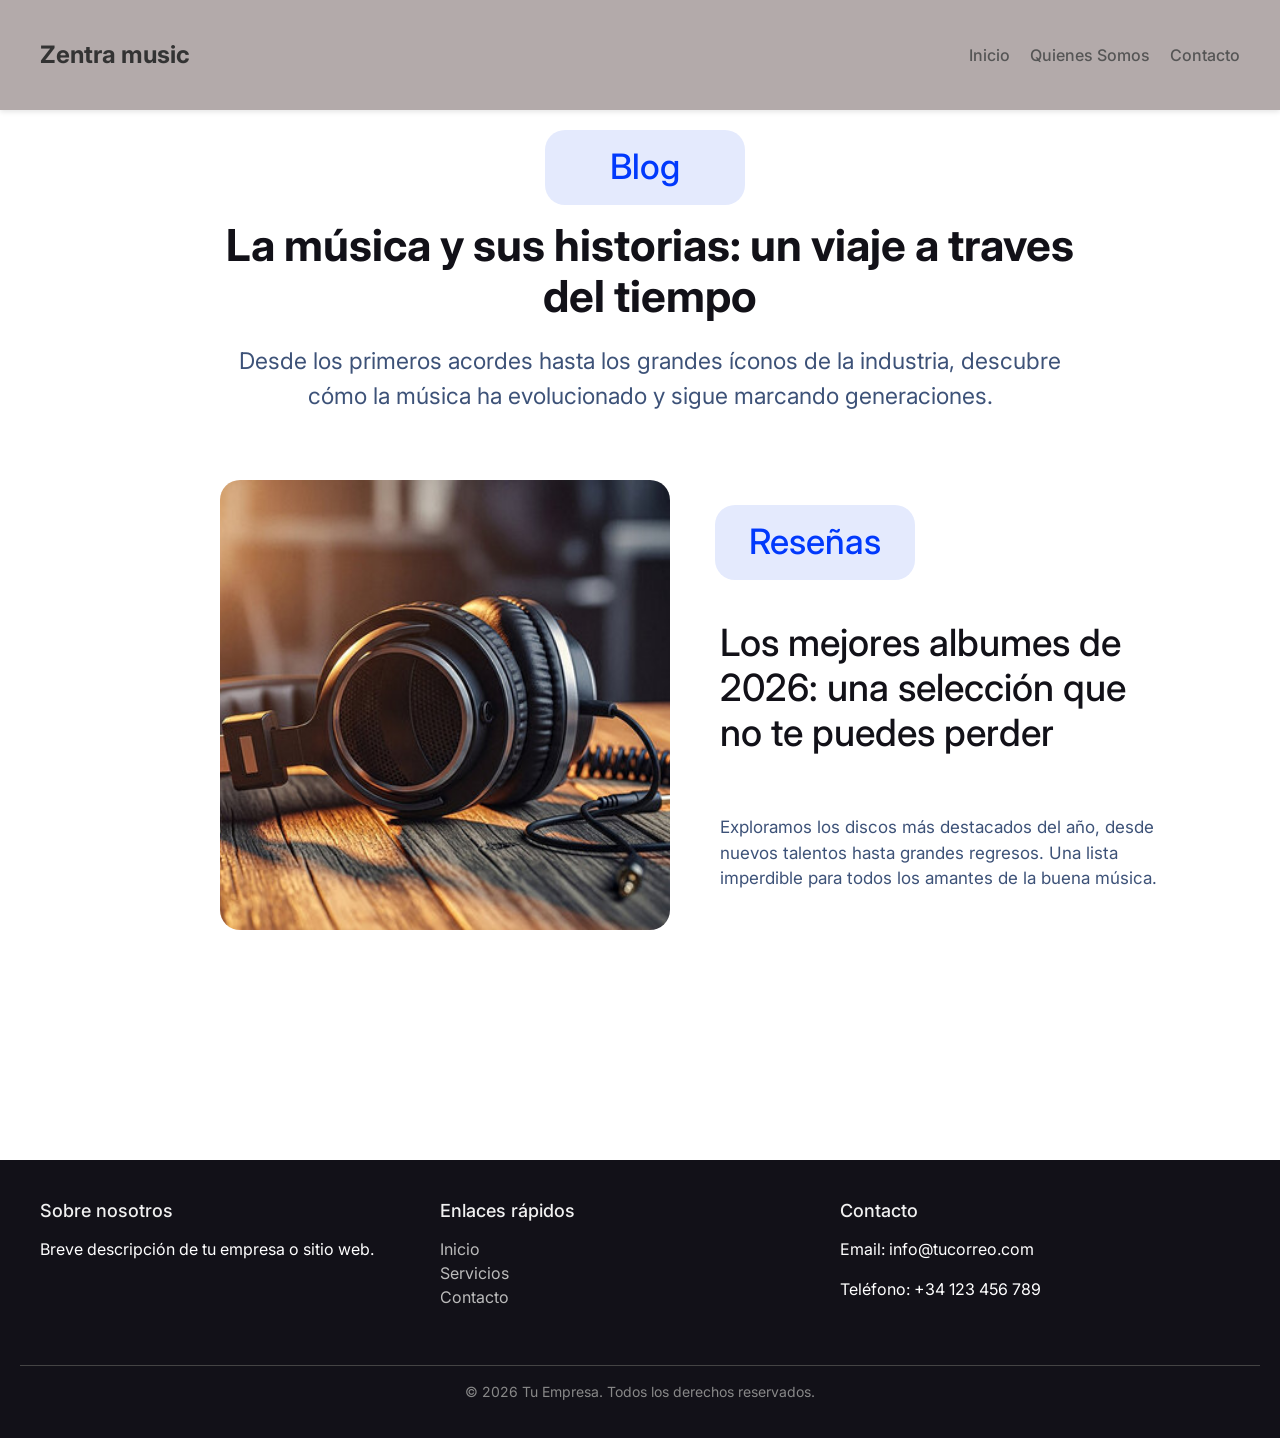
==== src/index.html @ 202de36f "introduciendo boostrap" ====
<!DOCTYPE html>
<html lang="en">

<head>
  <meta charset="UTF-8">
  <meta name="viewport" content="width=device-width, initial-scale=1.0">
  <title>Document</title>
  <link href="https://cdn.jsdelivr.net/npm/bootstrap@5.3.8/dist/css/bootstrap.min.css" rel="stylesheet" integrity="sha384-sRIl4kxILFvY47J16cr9ZwB07vP4J8+LH7qKQnuqkuIAvNWLzeN8tE5YBujZqJLB" crossorigin="anonymous">
  <link rel="stylesheet" href="style.css">
  <!-- Google Fonts: Inter -->
  <link rel="preconnect" href="https://fonts.googleapis.com">
  <link rel="preconnect" href="https://fonts.gstatic.com" crossorigin>
  <link href="https://fonts.googleapis.com/css2?family=Inter:wght@400;500;600;700&display=swap" rel="stylesheet">
  
</head>

<body>


  <!-- <div id="header-placeholder"></div> -->
  <header class="site-header">
    <div class="header-container">
      <div class="logo">
        <a href="index.html">Zentra music</a>
      </div>
      <nav class="navigation">
        <ul id="header">
          <li><a href="index.html#home">Inicio</a></li>
          <li><a href="about-us.html">Quienes Somos</a></li>
          <li><a href="contact-us.html">Contacto</a></li>
        </ul>
      </nav>
    </div>
  </header>

  <!-- inicio -->
  <section id="home" class="inicio">
    <div id="up">
      <div id="blog">
        <h1 id="texto-blog"> Blog </h1>
      </div>

      <h1 id="titulo"> La música y sus historias: un viaje a traves del tiempo </h1>

      <p id="parrafo"> Desde los primeros acordes hasta los grandes íconos de la industria,
        descubre cómo la música ha evolucionado y sigue marcando generaciones. </p>
    </div>

    <div id="down">
      <img id="imagen" src="./assets/360_F_1642717765_LyTvblUQvEtFKji3pUsdiWYncj1e74c2.jpg" alt="">
      <div id="right">
        <div id="resenas">
          <h1 id="texto-resenas"> Reseñas </h1>
        </div>
        <h1 id="titulo2"> Los mejores albumes de 2026: una selección que no te puedes perder </h1>
        <p id="parrafo2"> Exploramos los discos más destacados del año, desde nuevos talentos hasta grandes
          regresos. Una lista imperdible para todos los amantes de la buena música. </p>
      </div>
    </div>
  </section>


  <!-- fin de inicio -->



  <!-- 
        <div id="content-placeholder"></div>

        <div id="footer-placeholder"></div> -->

  <!-- footer -->
  <footer class="site-footer">
    <div class="footer-container">
      <div class="footer-col">
        <h3>Sobre nosotros</h3>
        <p>Breve descripción de tu empresa o sitio web.</p>
      </div>
      <div class="footer-col">
        <h3>Enlaces rápidos</h3>
        <ul>
          <li><a href="#">Inicio</a></li>
          <li><a href="#">Servicios</a></li>
          <li><a href="#">Contacto</a></li>
        </ul>
      </div>
      <div class="footer-col">
        <h3>Contacto</h3>
        <p>Email: info@tucorreo.com</p>
        <p>Teléfono: +34 123 456 789</p>
      </div>
    </div>
    <div class="footer-bottom">
      <p>&copy; 2026 Tu Empresa. Todos los derechos reservados.</p>
    </div>
  </footer>



  <script src="https://cdn.jsdelivr.net/npm/bootstrap@5.3.8/dist/js/bootstrap.bundle.min.js" integrity="sha384-FKyoEForCGlyvwx9Hj09JcYn3nv7wiPVlz7YYwJrWVcXK/BmnVDxM+D2scQbITxI" crossorigin="anonymous"></script>
  <script src="script.js"></script>
</body>

</html>
---- src/style.css ----
/* Reset general y tipografía */
* {
  box-sizing: border-box;
  margin: 0;
  padding: 0;
  font-family: 'Inter', -apple-system, BlinkMacSystemFont, "Segoe UI", Roboto, sans-serif;
}



/* Estilos para el pie de página */
.site-footer {
  background-color: #121118;
  color: #fff;
  padding: 40px 20px 20px;
}

.footer-container {
  display: flex;
  flex-wrap: wrap;
  justify-content: space-between;
  max-width: 1200px;
  margin: 0 auto;
}

.footer-col {
  flex: 1;
  min-width: 250px;
  margin-bottom: 20px;
}

.footer-col h3 {
  font-size: 18px;
  margin-bottom: 15px;
  color: #f1f1f1;
}

.footer-col ul {
  list-style: none;
  padding: 0;
}

.footer-col ul li a {
  color: #bbb;
  text-decoration: none;
}

.footer-col ul li a:hover {
  color: #fff;
}

.footer-bottom {
  text-align: center;
  border-top: 1px solid #444;
  margin-top: 20px;
  padding-top: 15px;
  font-size: 14px;
  color: #888;
}



/* Estilos para el encabezado */
.site-header {
  position: fixed;
  background-color: #b3aaaa;
  box-shadow: 0 2px 5px rgba(0, 0, 0, 0.1);
  padding: 15px 20px;
  position: sticky;
  top: 0;
  z-index: 1000;
}

.header-container {
  display: flex;
  justify-content: space-between;
  align-items: center;
  max-width: 1200px;
  margin: 0 auto;
}

.logo a {
  font-size: 24px;
  font-weight: bold;
  color: #333;
  text-decoration: none;
}

.navigation ul {
  display: flex;
  list-style: none;
  margin: 0;
  padding: 0;
  gap: 20px;
}

.navigation ul li a {
  color: #555;
  text-decoration: none;
  font-size: 16px;
  font-weight: 500;
  transition: color 0.3s;
}

.navigation ul li a:hover {
  color: #007bff;
  /* Color azul al pasar el cursor */
}

#header {
  display: flex;
  justify-content: center;
  align-items: center;
  height: 80px;
}

/* Estilos base del cuerpo */
body {
  background-color: #ffffff;
  color: #121118;
  margin: 0;

}


.logo-img {
  width: 500px;
  max-width: 100%;
  margin-bottom: 1rem;
}


.quienes-somos-container {
  max-width: 800px;
  margin: 0 auto;
  text-align: center;
  /* Tono retro suave, acotado a esta página */
  color: #332211;
}


.descripcion-grupo {
  font-size: 1.1rem;
  line-height: 1.6;
  color: #554433;
  margin-bottom: 2.5rem;
}


.team-grid {
  display: grid;
  grid-template-columns: repeat(2, 1fr);
  /* Dos columnas (dos arriba, dos abajo) */
  gap: 2rem;
  text-align: left;
  margin-bottom: 120px;
}


.miembro-card {
  background: #ffffff;
  padding: 1.5rem;
  border-radius: 8px;
  border: 2px solid #332211;
  box-shadow: 4px 4px 0px #332211;
  /* Estilo retro con sombra sólida */
  text-align: center;
}


.avatar-iniciales {
  width: 90px;
  height: 90px;
  border-radius: 50%;
  background: #294DEB;
  color: white;
  display: flex;
  align-items: center;
  justify-content: center;
  font-size: 2rem;
  font-weight: bold;
  margin: 0 auto 1rem;
  border: 2px solid #332211;
}

.miembro-card h3 {
  margin: 0.5rem 0;
  color: #332211;
}

.miembro-card p {
  font-size: 0.9rem;
  color: #665544;
  line-height: 1.4;
}

/* estilos del inicio */
/* Ya no hace falta */
/* .inicio {
  margin-bottom: 0;
} */

#up {
  position: relative;
  top: 50px;
  left: 200px;
  width: 900px;
  height: 500px;
  background-color: none;
  padding-left: 20px;
  padding-right: 20px;
  padding-top: 20px;

}

#blog {
  background-color: rgb(228, 234, 253);
  width: 200px;
  height: 75px;
  position: relative;
  left: 325px;
  border-radius: 20px;
  margin-bottom: 100px;
  margin-top: -50px;
}

#texto-blog {
  font-size: 35px;
  text-align: center;
  color: rgb(1, 57, 252);
  padding-top: 15px;
}


#titulo {
  font-size: clamp(2rem, 5vw, 44px);
  line-height: 1.15;
  font-weight: 700;
  text-align: center;
  margin-top: -85px;
  padding-bottom: 100px;
}

#parrafo {
  font-size: 23px;
  text-align: center;
  color: rgb(61, 82, 120);
  margin-top: -85px;
}

#down {
  position: relative;
  top: -200px;
  left: 200px;
  width: 1000px;
  height: 500px;
  background-color: none;
  padding-left: 20px;
  padding-right: 20px;
  padding-top: 20px;
  margin-top: 50px;
}

#imagen {
  width: 450px;
  height: 450px;
  /* La imagen original es 661x360 (panoramica): sin object-fit se
     deformaria al forzar el cuadro a 450x450. cover la recorta sin
     deformar y mantiene el tamano del bloque. */
  object-fit: cover;
  object-position: center;
  border-radius: 20px;
}

#right {
  background-color: none;
  width: 450px;
  height: 450px;
  margin-left: 500px;
  margin-top: -425px;
  border: 0%;
  padding: 0%;
}

#resenas {
  margin-bottom: 40px;
  margin-left: -30px;
  background-color: rgb(228, 234, 253);
  width: 200px;
  height: 75px;
  position: relative;
  left: 25px;
  border-radius: 20px;
  border: 0px;
}

#texto-resenas {
  font-size: 35px;
  text-align: center;
  color: rgb(1, 57, 252);
  padding-top: 15px;
}

#titulo2 {
  margin-bottom: 40px;
  text-align: left;
  font-size: 37.5px;
  margin-top: 5px;
  padding-bottom: 50px;
  border: 0px;

}

#parrafo2 {
  text-align: left;
  font-size: 17px;
  color: rgb(61, 82, 120);
  margin-top: -30px;
  border: 0px;
}
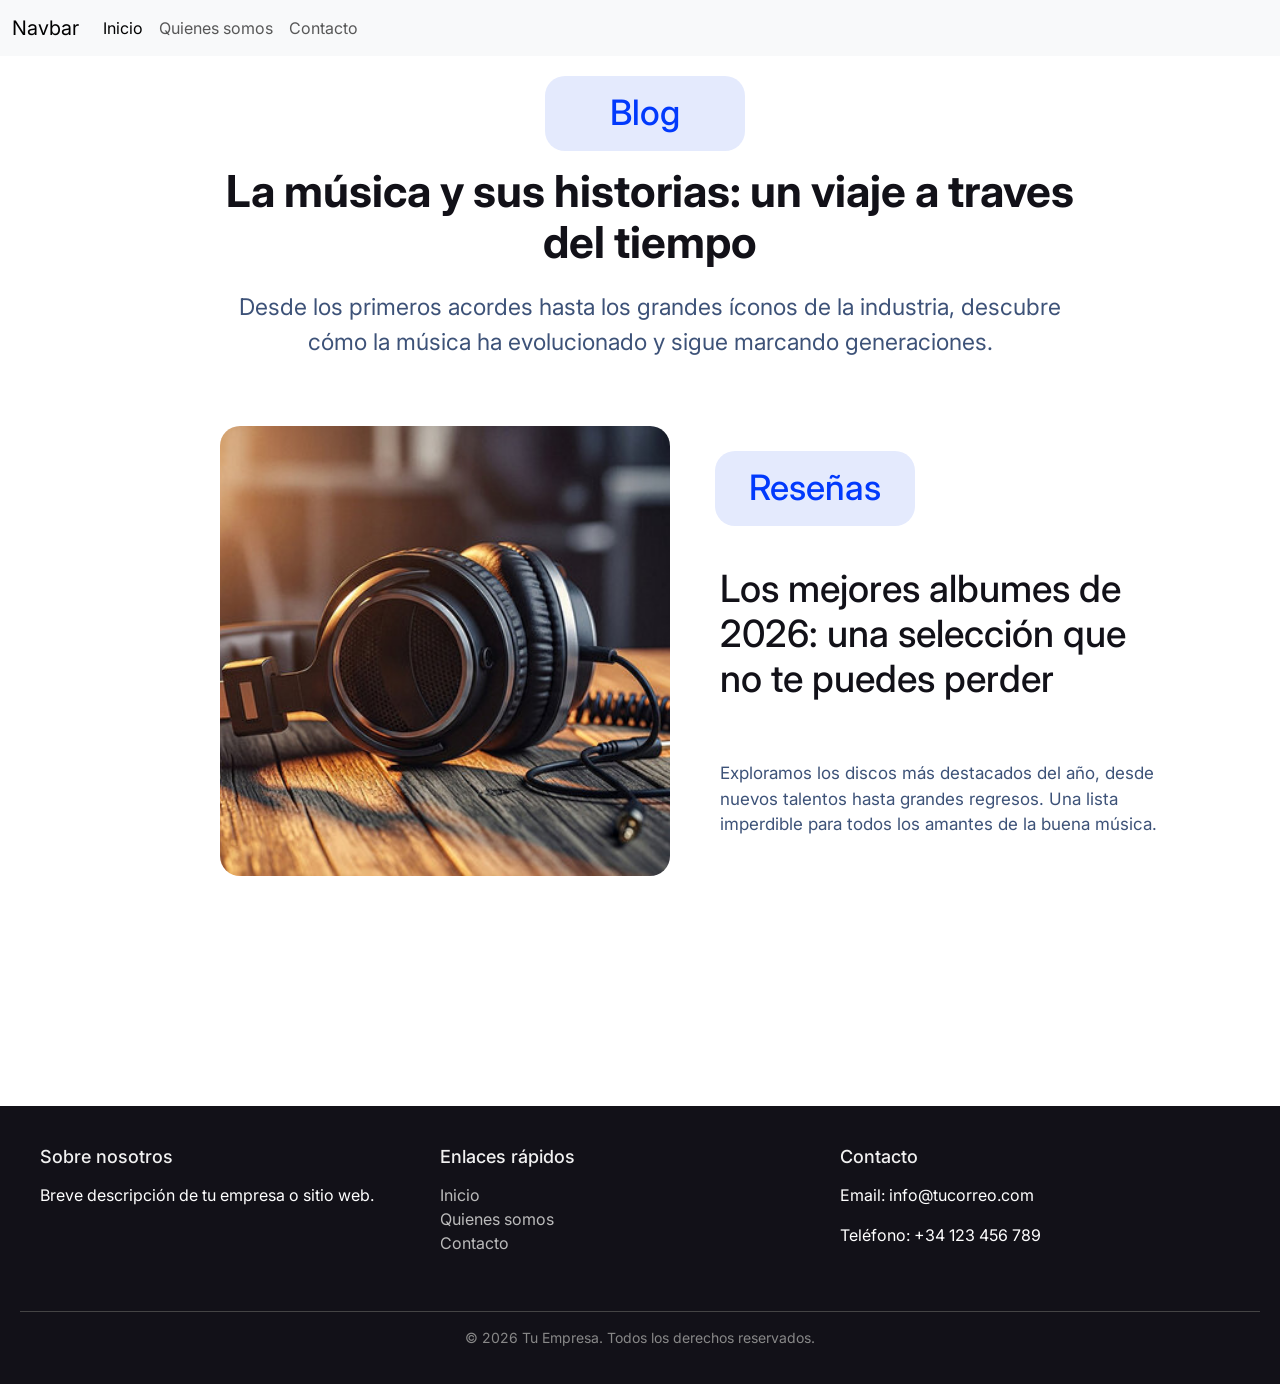
==== commit 929976ba: "implemenato el header con boostrap" ====
--- a/src/index.html
+++ b/src/index.html
@@ -5,33 +5,46 @@
   <meta charset="UTF-8">
   <meta name="viewport" content="width=device-width, initial-scale=1.0">
   <title>Document</title>
-  <link href="https://cdn.jsdelivr.net/npm/bootstrap@5.3.8/dist/css/bootstrap.min.css" rel="stylesheet" integrity="sha384-sRIl4kxILFvY47J16cr9ZwB07vP4J8+LH7qKQnuqkuIAvNWLzeN8tE5YBujZqJLB" crossorigin="anonymous">
+  <link href="https://cdn.jsdelivr.net/npm/bootstrap@5.3.8/dist/css/bootstrap.min.css" rel="stylesheet"
+    integrity="sha384-sRIl4kxILFvY47J16cr9ZwB07vP4J8+LH7qKQnuqkuIAvNWLzeN8tE5YBujZqJLB" crossorigin="anonymous">
   <link rel="stylesheet" href="style.css">
   <!-- Google Fonts: Inter -->
   <link rel="preconnect" href="https://fonts.googleapis.com">
   <link rel="preconnect" href="https://fonts.gstatic.com" crossorigin>
   <link href="https://fonts.googleapis.com/css2?family=Inter:wght@400;500;600;700&display=swap" rel="stylesheet">
-  
+
 </head>
 
 <body>
 
+  <header>
+    <nav class="navbar navbar-expand-lg bg-body-tertiary">
+      <div class="container-fluid">
+        <a class="navbar-brand" href="#">Navbar</a>
+        <button class="navbar-toggler" type="button" data-bs-toggle="collapse" data-bs-target="#navbarSupportedContent"
+          aria-controls="navbarSupportedContent" aria-expanded="false" aria-label="Toggle navigation">
+          <span class="navbar-toggler-icon"></span>
+        </button>
+        <div class="collapse navbar-collapse" id="navbarSupportedContent">
+          <ul class="navbar-nav me-auto mb-2 mb-lg-0">
+            <li class="nav-item">
+              <a class="nav-link active" aria-current="page" href="#">Inicio</a>
+            </li>
+            <li class="nav-item">
+              <a class="nav-link" href="#">Quienes somos</a>
+            </li>
+            <li class="nav-item">
+              <a class="nav-link" href="#">Contacto</a>
+            </li>  
+          </ul>
+        </div>
+      </div>
+    </nav>
+  </header>
 
-  <!-- <div id="header-placeholder"></div> -->
-  <header class="site-header">
-    <div class="header-container">
-      <div class="logo">
-        <a href="index.html">Zentra music</a>
-      </div>
-      <nav class="navigation">
-        <ul id="header">
-          <li><a href="index.html#home">Inicio</a></li>
-          <li><a href="about-us.html">Quienes Somos</a></li>
-          <li><a href="contact-us.html">Contacto</a></li>
-        </ul>
-      </nav>
-    </div>
-  </header>
+
+
+
 
   <!-- inicio -->
   <section id="home" class="inicio">
@@ -80,7 +93,7 @@
         <h3>Enlaces rápidos</h3>
         <ul>
           <li><a href="#">Inicio</a></li>
-          <li><a href="#">Servicios</a></li>
+          <li><a href="#">Quienes somos</a></li>
           <li><a href="#">Contacto</a></li>
         </ul>
       </div>
@@ -97,7 +110,9 @@
 
 
 
-  <script src="https://cdn.jsdelivr.net/npm/bootstrap@5.3.8/dist/js/bootstrap.bundle.min.js" integrity="sha384-FKyoEForCGlyvwx9Hj09JcYn3nv7wiPVlz7YYwJrWVcXK/BmnVDxM+D2scQbITxI" crossorigin="anonymous"></script>
+  <script src="https://cdn.jsdelivr.net/npm/bootstrap@5.3.8/dist/js/bootstrap.bundle.min.js"
+    integrity="sha384-FKyoEForCGlyvwx9Hj09JcYn3nv7wiPVlz7YYwJrWVcXK/BmnVDxM+D2scQbITxI"
+    crossorigin="anonymous"></script>
   <script src="script.js"></script>
 </body>
 
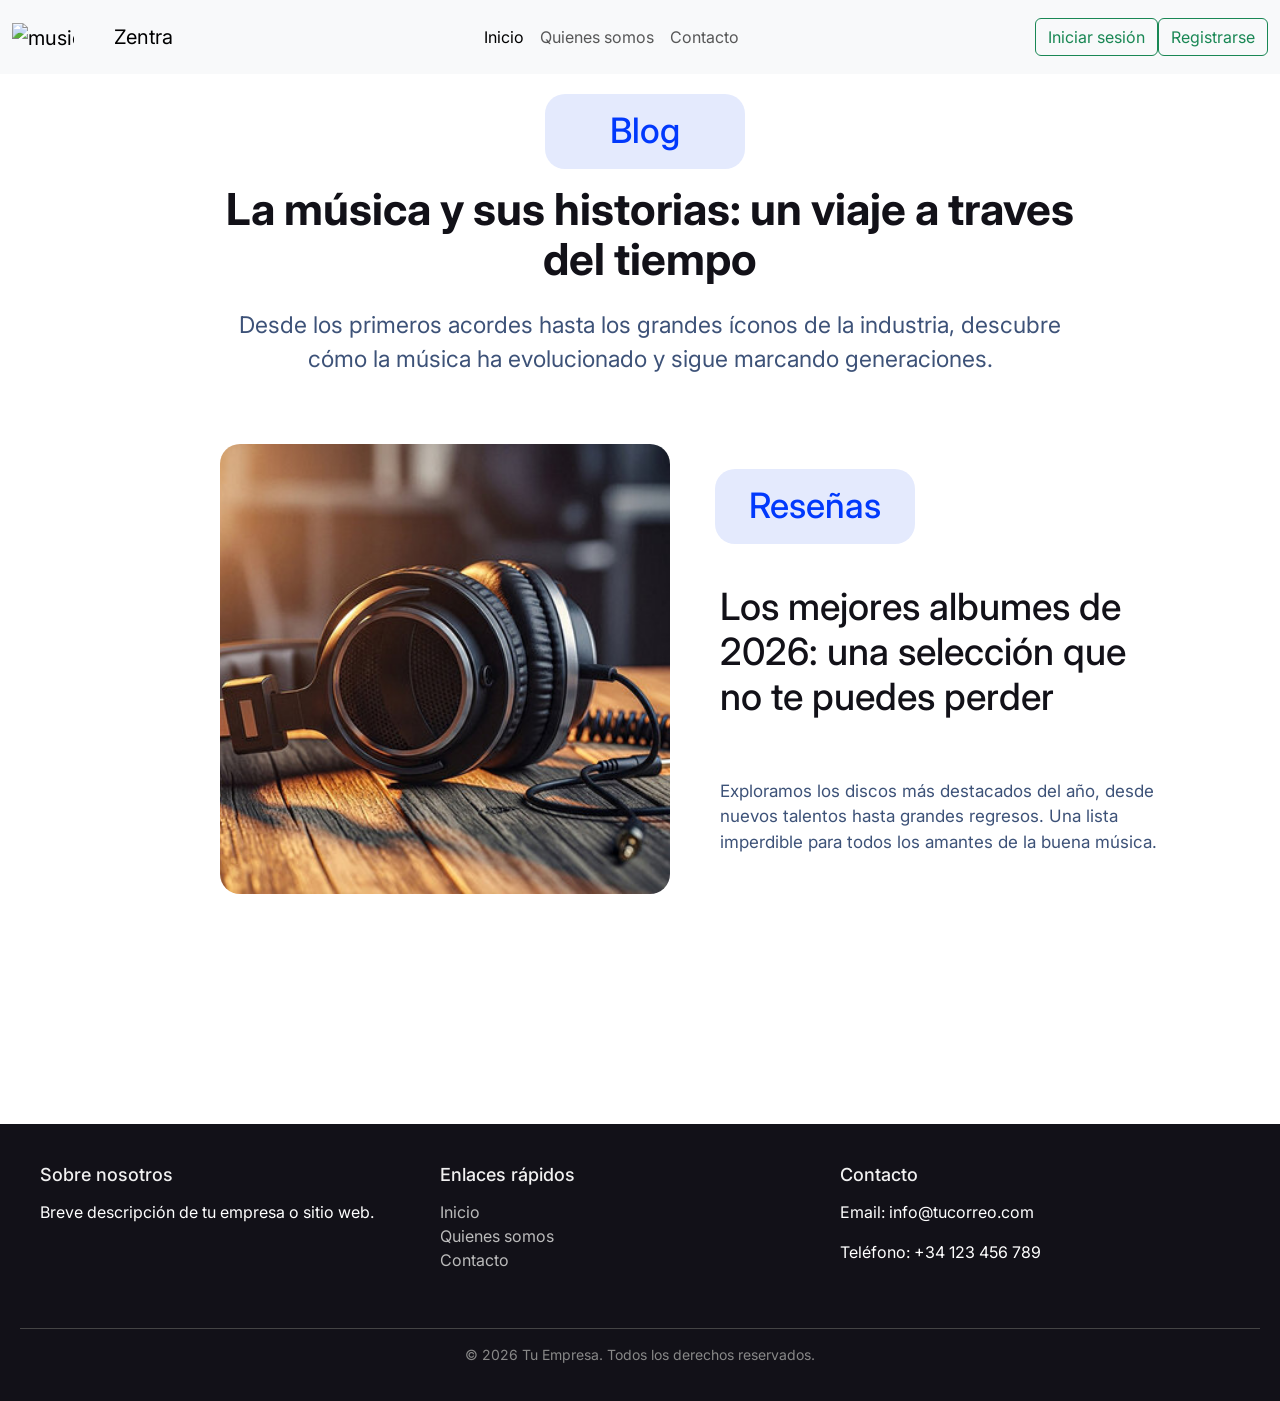
==== commit 91e06124: "insertando imagenes y tambien centrando inicio/quienes somos y contacto" ====
--- a/src/index.html
+++ b/src/index.html
@@ -19,24 +19,39 @@
 
   <header>
     <nav class="navbar navbar-expand-lg bg-body-tertiary">
+      <div>
+        <nav class="navbar bg-body-tertiary">
+          <div class="container">
+            <a class="navbar-brand" href="index.html">
+              <img src="https://cdn-icons-png.flaticon.com/128/727/727218.png" alt="music" width="30" height="24">
+            </a>
+          </div>
+        </nav>
+      </div>
       <div class="container-fluid">
-        <a class="navbar-brand" href="#">Navbar</a>
+        <a class="navbar-brand" href="index.html">Zentra</a>
         <button class="navbar-toggler" type="button" data-bs-toggle="collapse" data-bs-target="#navbarSupportedContent"
           aria-controls="navbarSupportedContent" aria-expanded="false" aria-label="Toggle navigation">
           <span class="navbar-toggler-icon"></span>
         </button>
         <div class="collapse navbar-collapse" id="navbarSupportedContent">
-          <ul class="navbar-nav me-auto mb-2 mb-lg-0">
+          <ul class="navbar-nav mx-auto mb-2 mb-lg-0">
             <li class="nav-item">
-              <a class="nav-link active" aria-current="page" href="#">Inicio</a>
+              <a class="nav-link active" aria-current="page" href="index.html">Inicio</a>
             </li>
             <li class="nav-item">
-              <a class="nav-link" href="#">Quienes somos</a>
+              <a class="nav-link" href="about-us.html">Quienes somos</a>
             </li>
             <li class="nav-item">
-              <a class="nav-link" href="#">Contacto</a>
-            </li>  
+              <a class="nav-link" href="contact-us.html">Contacto</a>
+            </li>
           </ul>
+        </div>
+        <div class="d-flex">
+          <button class="btn btn-outline-success" type="submit">Iniciar sesión</button>
+        </div>
+        <div class="d-flex">
+          <button class="btn btn-outline-success" type="submit">Registrarse</button>
         </div>
       </div>
     </nav>
@@ -92,9 +107,9 @@
       <div class="footer-col">
         <h3>Enlaces rápidos</h3>
         <ul>
-          <li><a href="#">Inicio</a></li>
-          <li><a href="#">Quienes somos</a></li>
-          <li><a href="#">Contacto</a></li>
+          <li><a href="index.html">Inicio</a></li>
+          <li><a href="about-us.html">Quienes somos</a></li>
+          <li><a href="contact-us.html">Contacto</a></li>
         </ul>
       </div>
       <div class="footer-col">
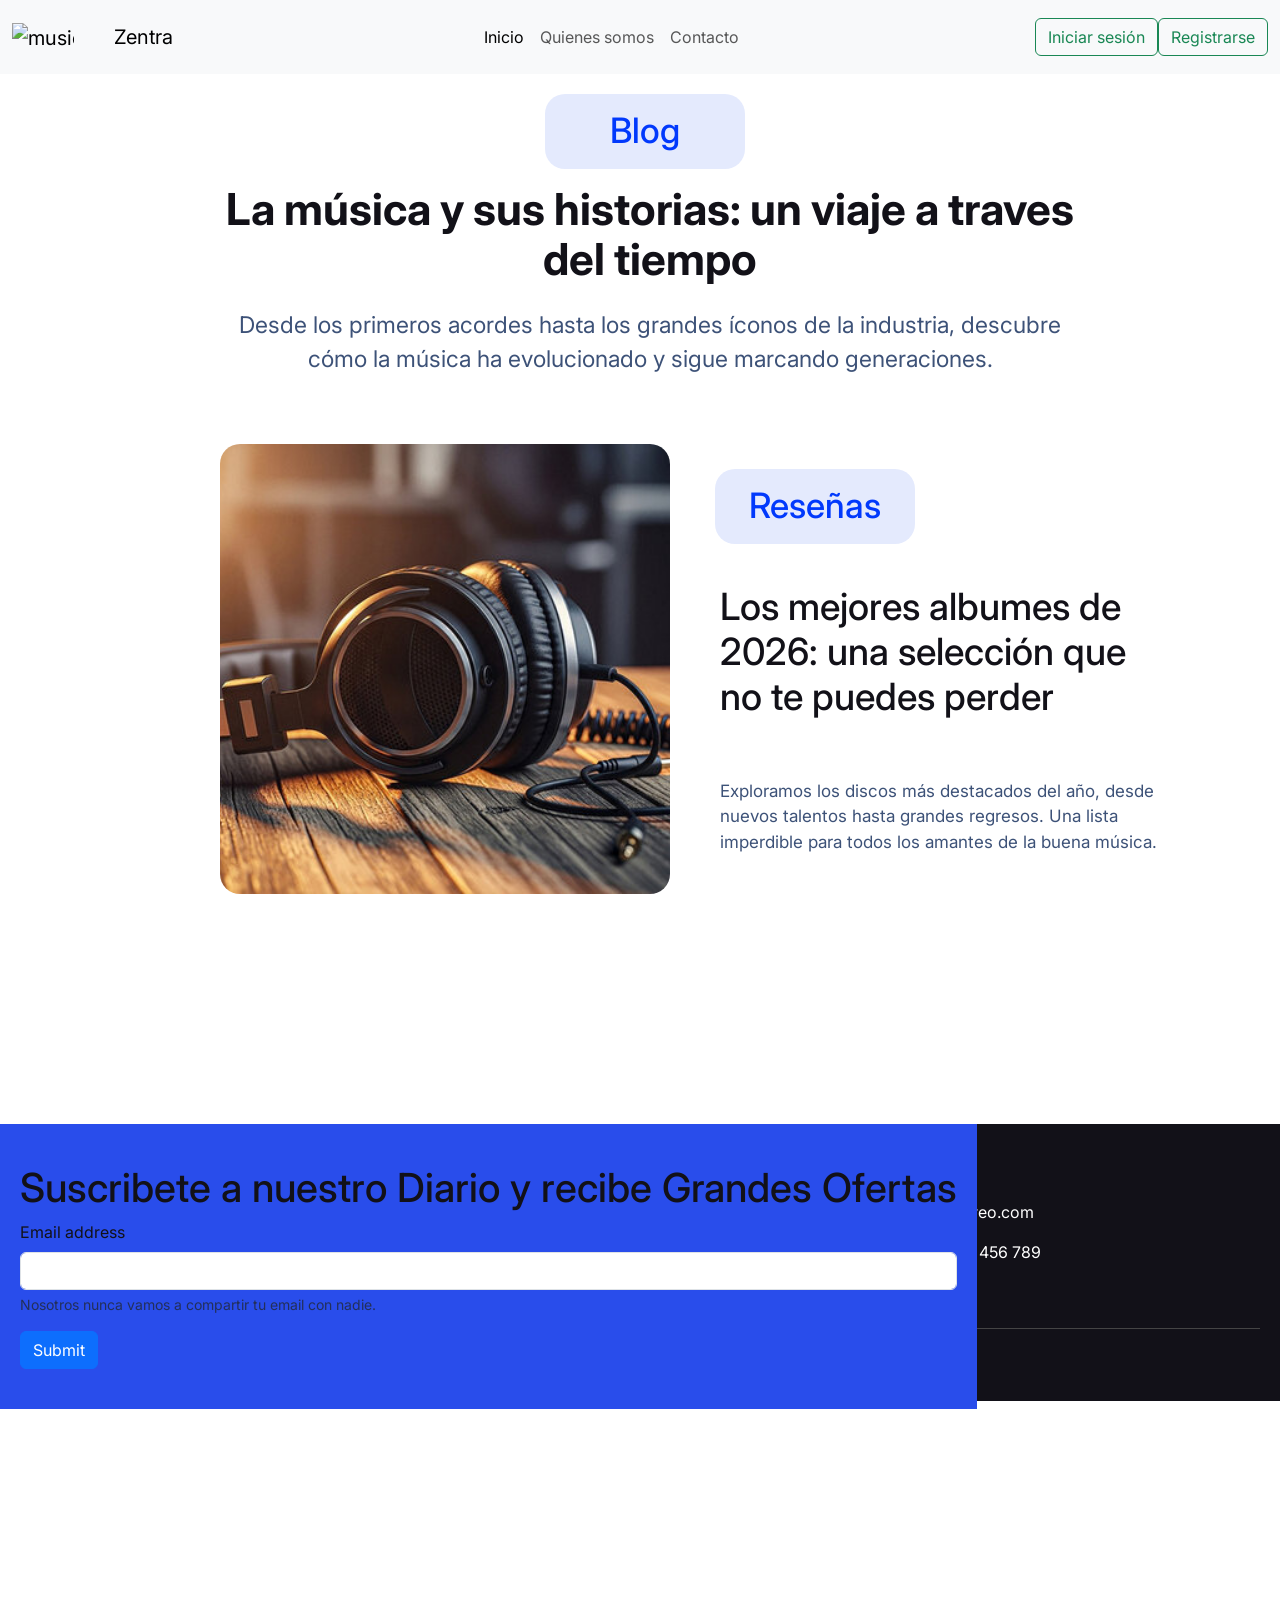
==== commit acfda041: "trabajando en el footer" ====
--- a/src/index.html
+++ b/src/index.html
@@ -18,12 +18,12 @@
 <body>
 
   <header>
-    <nav class="navbar navbar-expand-lg bg-body-tertiary">
+    <nav class="navbar navbar-expand-lg bg-body-tertiary" style="background-color: #FDFDFD;" data-bs-theme="light">
       <div>
         <nav class="navbar bg-body-tertiary">
           <div class="container">
             <a class="navbar-brand" href="index.html">
-              <img src="https://cdn-icons-png.flaticon.com/128/727/727218.png" alt="music" width="30" height="24">
+              <img src="https://cdn-icons-png.flaticon.com/128/11471/11471627.png" alt="music" width="30" height="24">
             </a>
           </div>
         </nav>
@@ -97,31 +97,52 @@
 
         <div id="footer-placeholder"></div> -->
 
-  <!-- footer -->
-  <footer class="site-footer">
-    <div class="footer-container">
-      <div class="footer-col">
-        <h3>Sobre nosotros</h3>
-        <p>Breve descripción de tu empresa o sitio web.</p>
-      </div>
-      <div class="footer-col">
-        <h3>Enlaces rápidos</h3>
-        <ul>
-          <li><a href="index.html">Inicio</a></li>
-          <li><a href="about-us.html">Quienes somos</a></li>
-          <li><a href="contact-us.html">Contacto</a></li>
-        </ul>
-      </div>
-      <div class="footer-col">
-        <h3>Contacto</h3>
-        <p>Email: info@tucorreo.com</p>
-        <p>Teléfono: +34 123 456 789</p>
-      </div>
+  <div id="div-padre">
+    <div id="semi-footer">
+      <h1>Suscribete a nuestro Diario y recibe Grandes Ofertas</h1>
+      <form>
+        <div class="mb-3">
+          <label for="exampleInputEmail1" class="form-label">Email address</label>
+          <input type="email" class="form-control" id="exampleInputEmail1" aria-describedby="emailHelp">
+          <div id="emailHelp" class="form-text">Nosotros nunca vamos a compartir tu email con nadie.</div>
+        </div>
+          
+        
+        <button type="submit" class="btn btn-primary">Submit</button>
+      </form>
+
     </div>
-    <div class="footer-bottom">
-      <p>&copy; 2026 Tu Empresa. Todos los derechos reservados.</p>
+
+    <div id="footer">
+      <!-- footer -->
+      <footer class="site-footer">
+        <div class="footer-container">
+          <div class="footer-col">
+            <h3>Sobre nosotros</h3>
+            <p>Breve descripción de tu empresa o sitio web.</p>
+          </div>
+          <div class="footer-col">
+            <h3>Enlaces rápidos</h3>
+            <ul>
+              <li><a href="index.html">Inicio</a></li>
+              <li><a href="about-us.html">Quienes somos</a></li>
+              <li><a href="contact-us.html">Contacto</a></li>
+            </ul>
+          </div>
+          <div class="footer-col">
+            <h3>Contacto</h3>
+            <p>Email: info@tucorreo.com</p>
+            <p>Teléfono: +34 123 456 789</p>
+          </div>
+        </div>
+        <div class="footer-bottom">
+          <p>&copy; 2026 Tu Empresa. Todos los derechos reservados.</p>
+        </div>
+      </footer>
+
     </div>
-  </footer>
+  </div>
+
 
 
 
--- a/src/style.css
+++ b/src/style.css
@@ -7,12 +7,29 @@
 }
 
 
+/*Estilos para div padre*/
+#div-padre {
+  position: relative;
+  display: flex;
+  flex-direction: column;
+  min-height: 100vh;
+}
+
+/*Estilos para semi footer*/
+#semi-footer {
+  position: absolute;
+  background-color: #294DEB;
+  padding: 40px 20px;
+  z-index: 1;
+} 
 
 /* Estilos para el pie de página */
 .site-footer {
+  position: relative;
   background-color: #121118;
   color: #fff;
   padding: 40px 20px 20px;
+  
 }
 
 .footer-container {
@@ -21,6 +38,7 @@
   justify-content: space-between;
   max-width: 1200px;
   margin: 0 auto;
+  bottom: 0;
 }
 
 .footer-col {
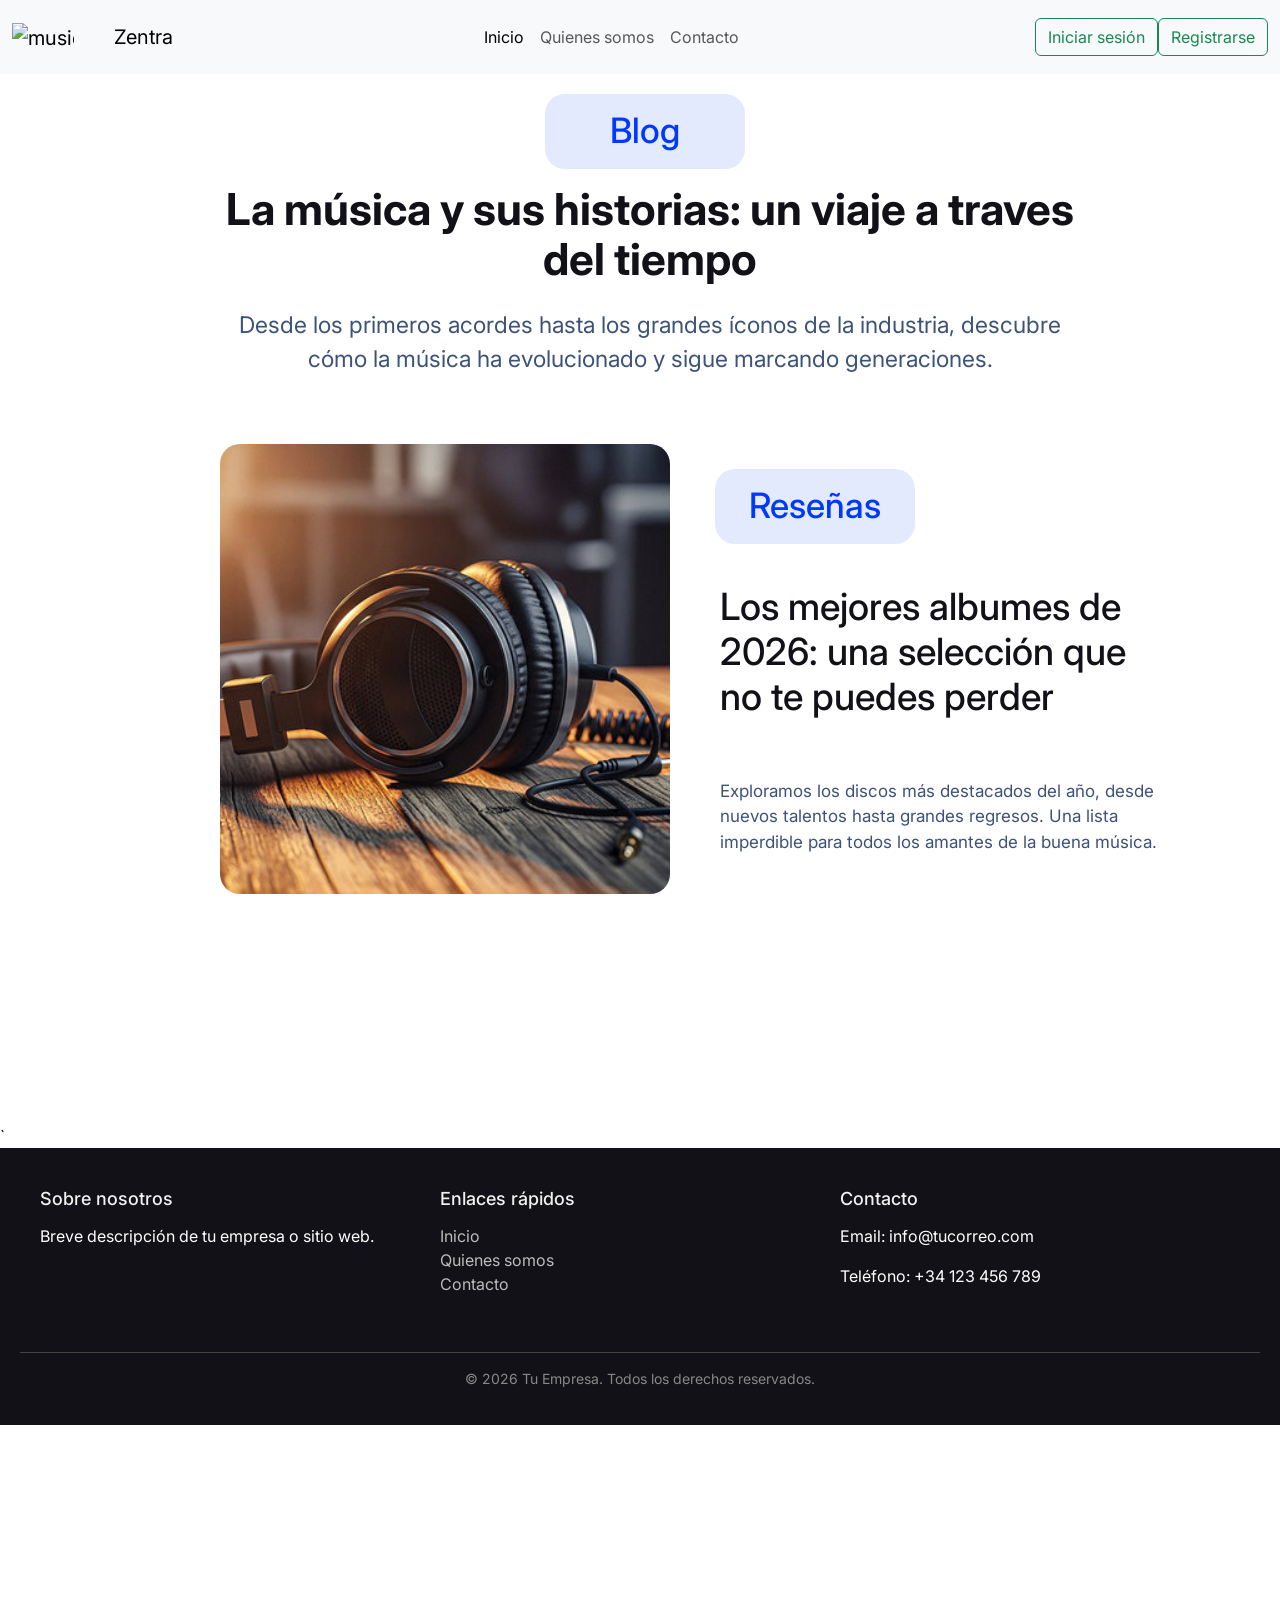
==== commit e6198aff: "validando las rutas" ====
--- a/src/index.html
+++ b/src/index.html
@@ -40,10 +40,10 @@
               <a class="nav-link active" aria-current="page" href="index.html">Inicio</a>
             </li>
             <li class="nav-item">
-              <a class="nav-link" href="about-us.html">Quienes somos</a>
+              <a class="nav-link" href="./about-us/index.html">Quienes somos</a>
             </li>
             <li class="nav-item">
-              <a class="nav-link" href="contact-us.html">Contacto</a>
+              <a class="nav-link" href="./contact-us/contact-us.html">Contacto</a>
             </li>
           </ul>
         </div>
@@ -97,8 +97,10 @@
 
         <div id="footer-placeholder"></div> -->
 
-  <div id="div-padre">
-    <div id="semi-footer">
+  <div id="div-padre">`
+
+
+    <!-- <div id="semi-footer">
       <h1>Suscribete a nuestro Diario y recibe Grandes Ofertas</h1>
       <form>
         <div class="mb-3">
@@ -111,7 +113,7 @@
         <button type="submit" class="btn btn-primary">Submit</button>
       </form>
 
-    </div>
+    </div> -->
 
     <div id="footer">
       <!-- footer -->
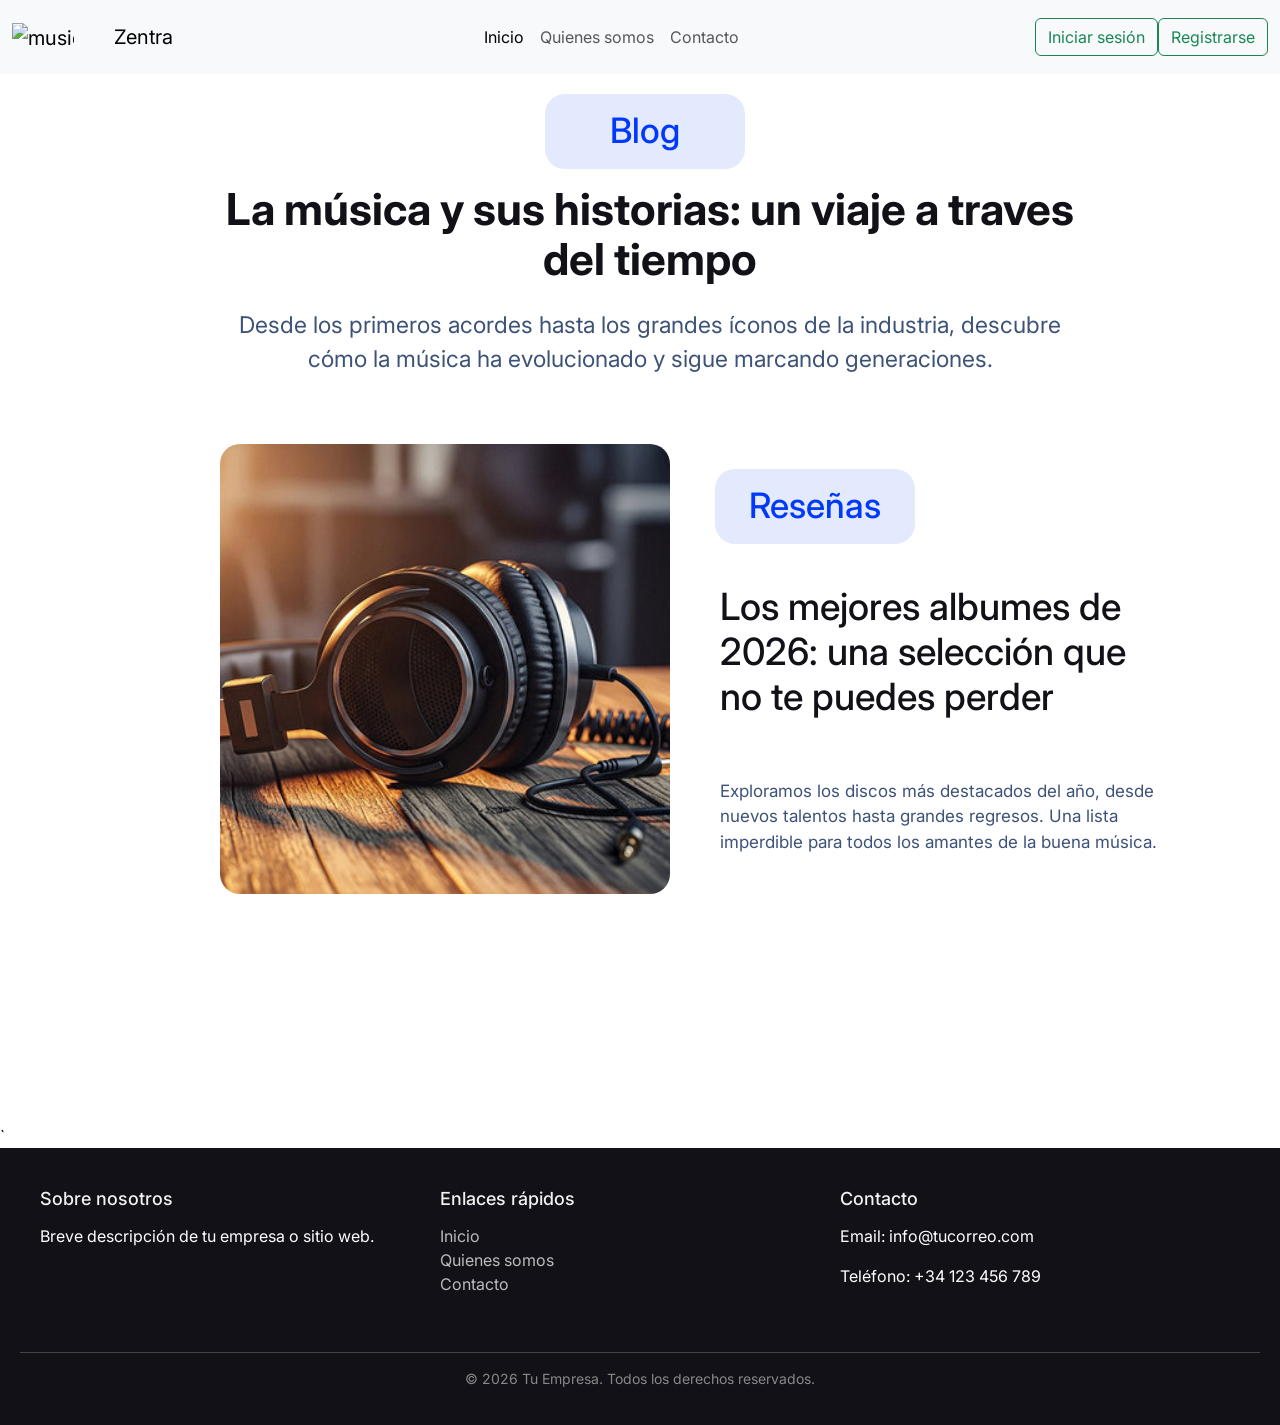
==== commit aa5543f8: "footer en quienes somos" ====
--- a/src/index.html
+++ b/src/index.html
@@ -115,7 +115,12 @@
 
     </div> -->
 
-    <div id="footer">
+    
+
+    </div>
+  </div>
+
+  <div id="footer">
       <!-- footer -->
       <footer class="site-footer">
         <div class="footer-container">
@@ -142,9 +147,6 @@
         </div>
       </footer>
 
-    </div>
-  </div>
-
 
 
 
--- a/src/style.css
+++ b/src/style.css
@@ -7,21 +7,14 @@
 }
 
 
-/*Estilos para div padre*/
-#div-padre {
-  position: relative;
-  display: flex;
-  flex-direction: column;
-  min-height: 100vh;
-}
-
-/*Estilos para semi footer*/
+
+/* Estilos para semi footer
 #semi-footer {
   position: absolute;
   background-color: #294DEB;
   padding: 40px 20px;
   z-index: 1;
-} 
+}  */
 
 /* Estilos para el pie de página */
 .site-footer {
